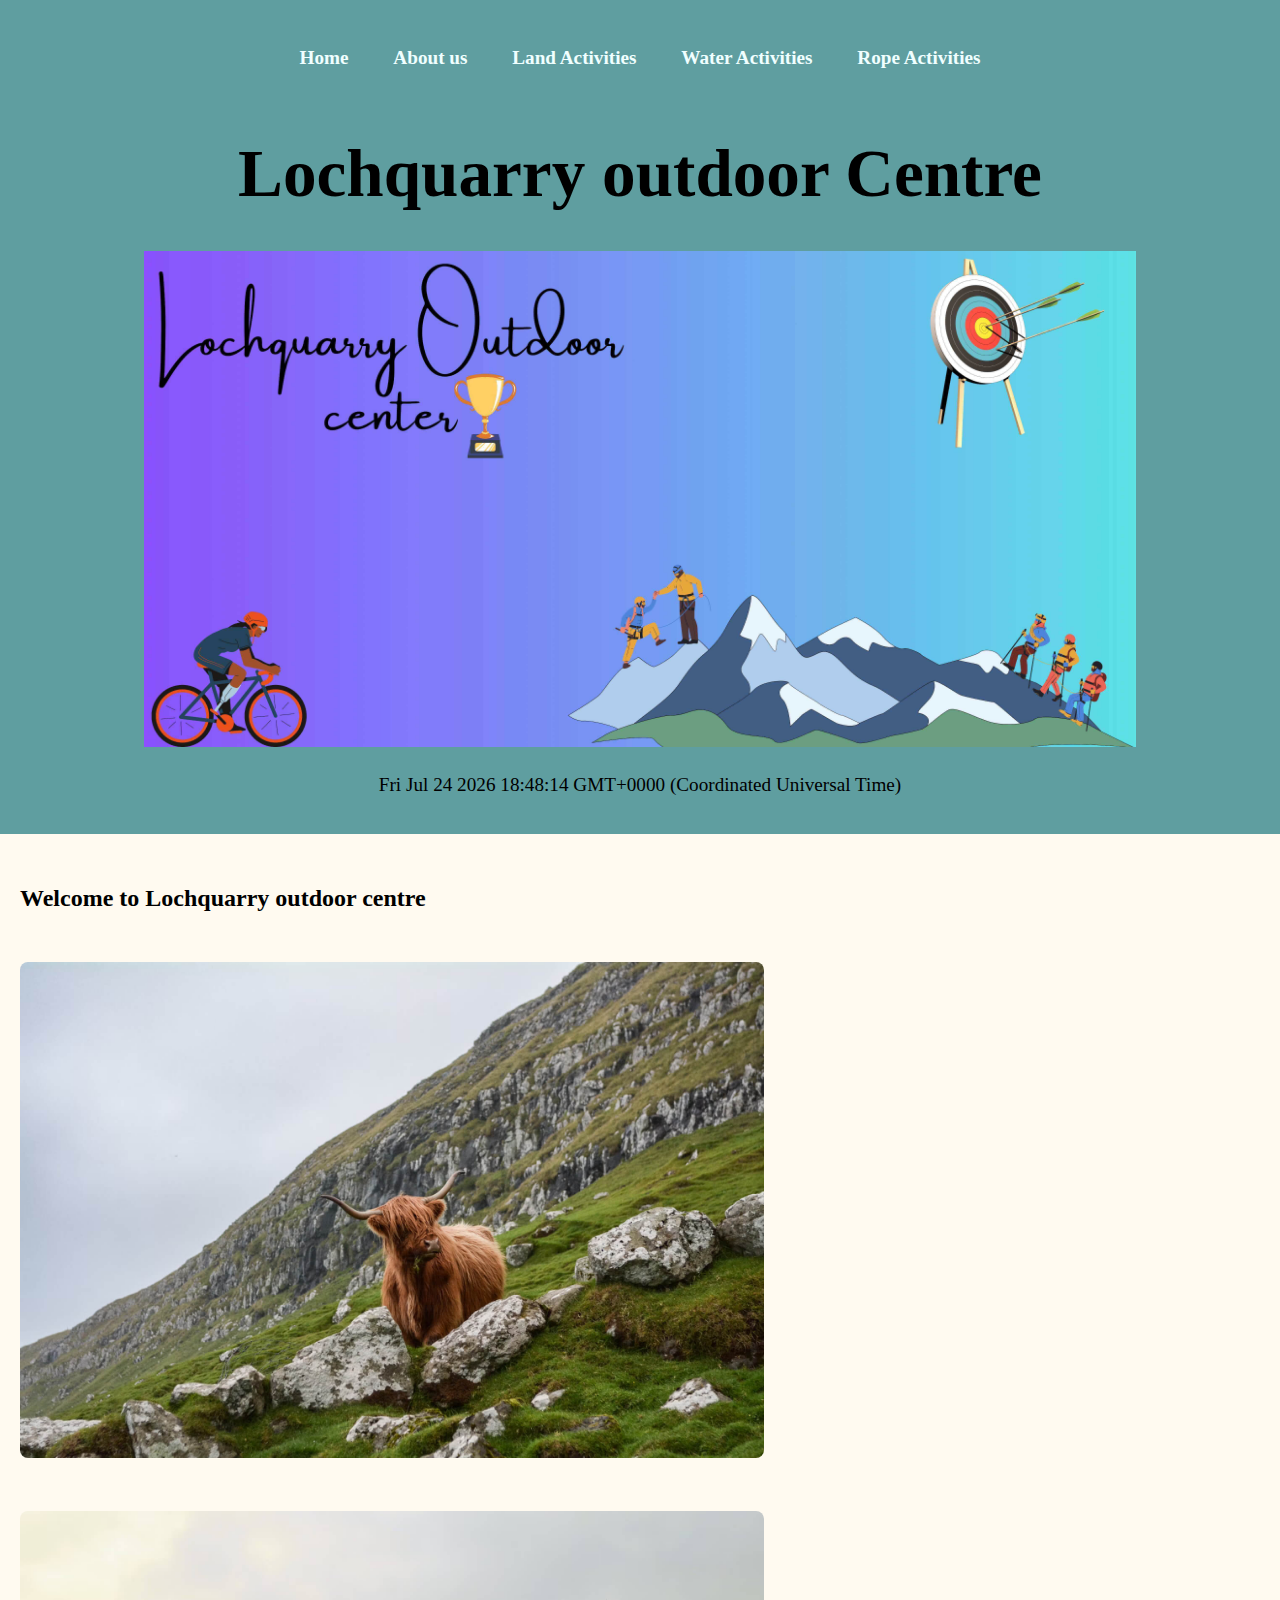
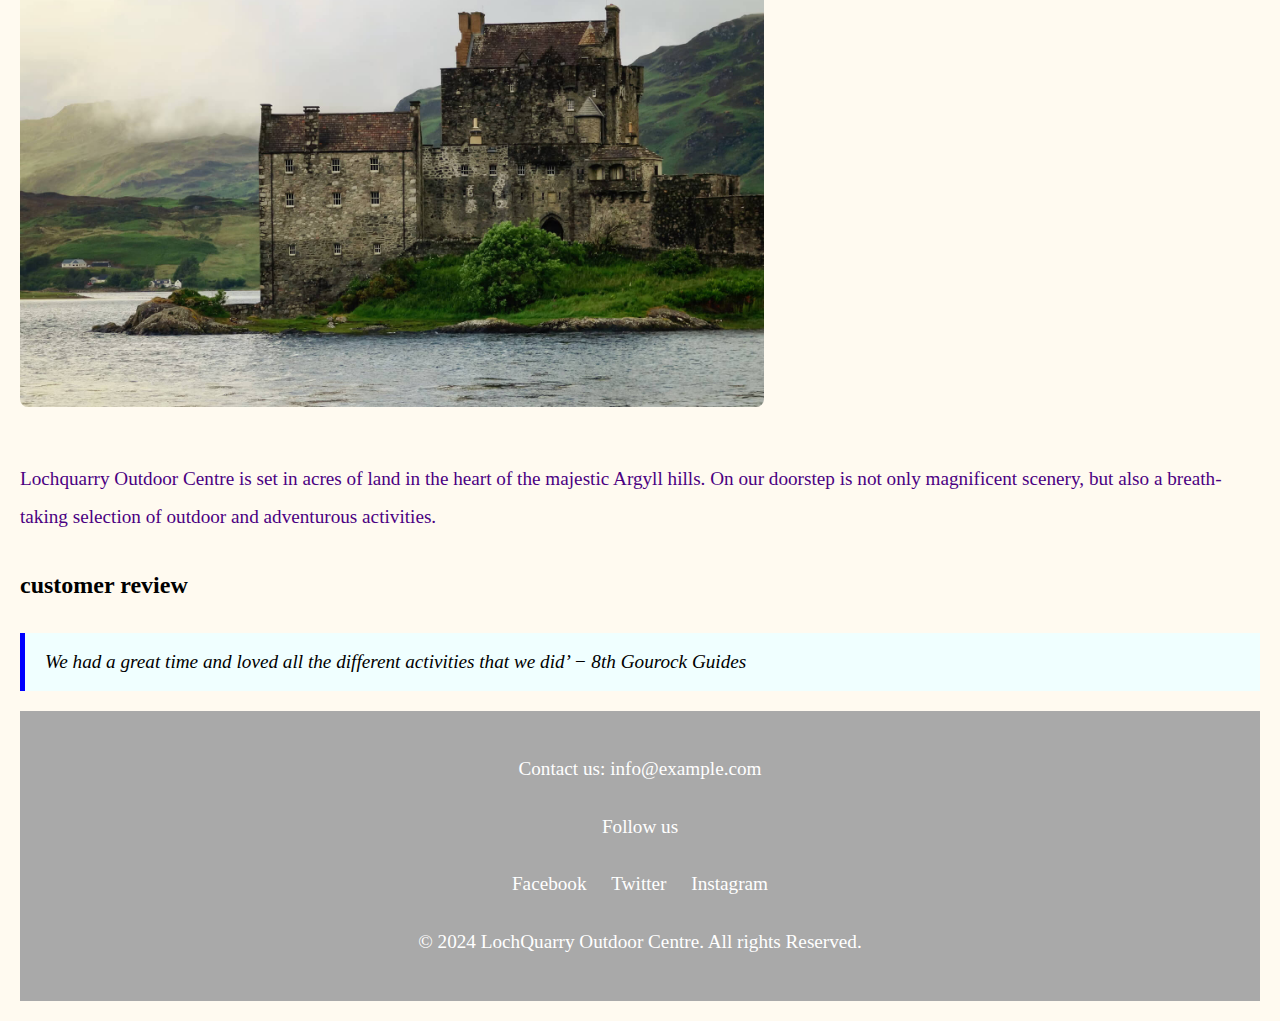
==== index.html @ 83a533e1 "Add files via upload" ====
<!DOCTYPE html>
<html lang="en">
    <title>Lochquarry Outdoor centre</title>
    <link rel="stylesheet" href="style.css">
    <body>
        <header>
            <nav>
                <ul>
                    <li><a href="index.html">Home</a></li>
                    <li><a href="About.html">About us</a></li>
                    <li><a href="land.html">Land Activities</a></li>
                    <li><a href="water.html">Water Activities</a></li>
                    <li><a href="rope.html">Rope Activities</a></li>

                </ul>
            </nav>
            <h1>Lochquarry outdoor Centre</h1>
      <img src="banner.jpg" alt="Lochquarry Banner">
      <p id="dt"></p>
      <script>
             document.getElementById('dt').innerHTML = new Date();
      </script>
        </header>
        <main>
            <h2>Welcome to Lochquarry outdoor centre</h2>
            <img src="Nature_3.jpg" alt="Nature image"> <img src="Nature_2.jpg" alt="Nature image">
            <p>Lochquarry Outdoor Centre is set in acres of land in the heart of the majestic Argyll hills. On our doorstep is not only magnificent scenery, but also a breath-taking selection of outdoor and adventurous activities.</p>
            <h3> customer review </h3>
            <blockquote>We had a great time and loved all the different activities that we did’ − 8th Gourock Guides</blockquote>
            <script>
                alert("Welcome to LochQuarry Outdoor Centre  ! !");
            </script>
            <footer>
                <div style="background-color: darkgrey; color: white; padding: 20px; text-align: center;" >
                    <div>
                        <p>Contact us: <a href="mailto:info@example.com" style="color: white; text-decoration: none;">info@example.com</a></p>
                    </div>


                    <div>
                        <p>Follow us</p>
                        <a href="https://facebook.com" target="_blank" style="color: white; margin: 0 10px; text-decoration: none;">Facebook</a>
                        <a href="https://twitter.com" target="_blank" style="color: white; margin: 0 10px; text-decoration: none;">Twitter</a>
                        <a href="https://instagram.com" target="_blank" style="color: white; margin: 0 10px; text-decoration: none;">Instagram</a>
                    </div>


                    <div>
                        <p>&copy; 2024 LochQuarry Outdoor Centre. All rights Reserved.</p>
                    </div>
                </div>
            </footer>
        </body>
</html>
---- style.css ----
/* General Styles*/
body {
       font-family: 'Times New Roman', Times, serif;
       font-size: larger;
       line-height: 2.0;
       margin: 0;
       padding: 0;
       color: indigo;
       background-color: floralwhite;
}

header {
    background-color: cadetblue;
    color: black;
    padding: 10px 20px;
    text-align: center;
}

header img {
    max-width: 80%;
    height: auto;
    display: block;
    margin: 0 auto;

}
header h1 { 
    font-size: 3.5em;
    margin: 10px 0;
}

nav ul {
    list-style: none;
    padding: 0;
}

nav ul li {
    display: inline-block;
    margin: 10px;
}

nav ul li a {
    color: azure;
    text-decoration: none;
    font-weight: bold;
    padding: 5px 10px;
    transition: background-color 0.3s;
}

nav ul li a:hover {
    background-color: mediumblue;
    border-radius: 5px;
}

/* Main Content Styles */
main {
    padding: 20px;
    text-align: left;
}

main h1, main h2, main h3 {
    color: black;
    font-size: x-large;
}

main img {
    max-height: 70%;
    height: 60%;
    max-width: 60%;
    margin: 20px auto;
    border-radius: 8px;
}

blockquote {
    font-style: italic;
    color: black;
    margin: 20px 0;
    padding: 10px 20px;
    border-left: 5px solid blue;
    background-color: azure;
}

/* Staff Section Styles */
.staff {
    padding: 20px;
    background-color: lightskyblue;
    margin: 20px 0;
    border-radius: 8px;
    box-shadow: 0 2px 5px  rgba(0, 0, 0, 0.1);
}

.staff h2 {
    color: black;
    text-align: left;
}

.staff-member {
    display: inline-block;
    width: 30%;
    margin: 10%;
    vertical-align: top;
    text-align: center;
    background-color: darkgray;
    padding: 15px;
    border-radius: 8px;
    box-shadow: 0 1px 4px rgba(0, 0, 0, 0.1);
}

.staff-member img {
    max-width: 80%;
    height: auto;
    border-radius: 50%;
}
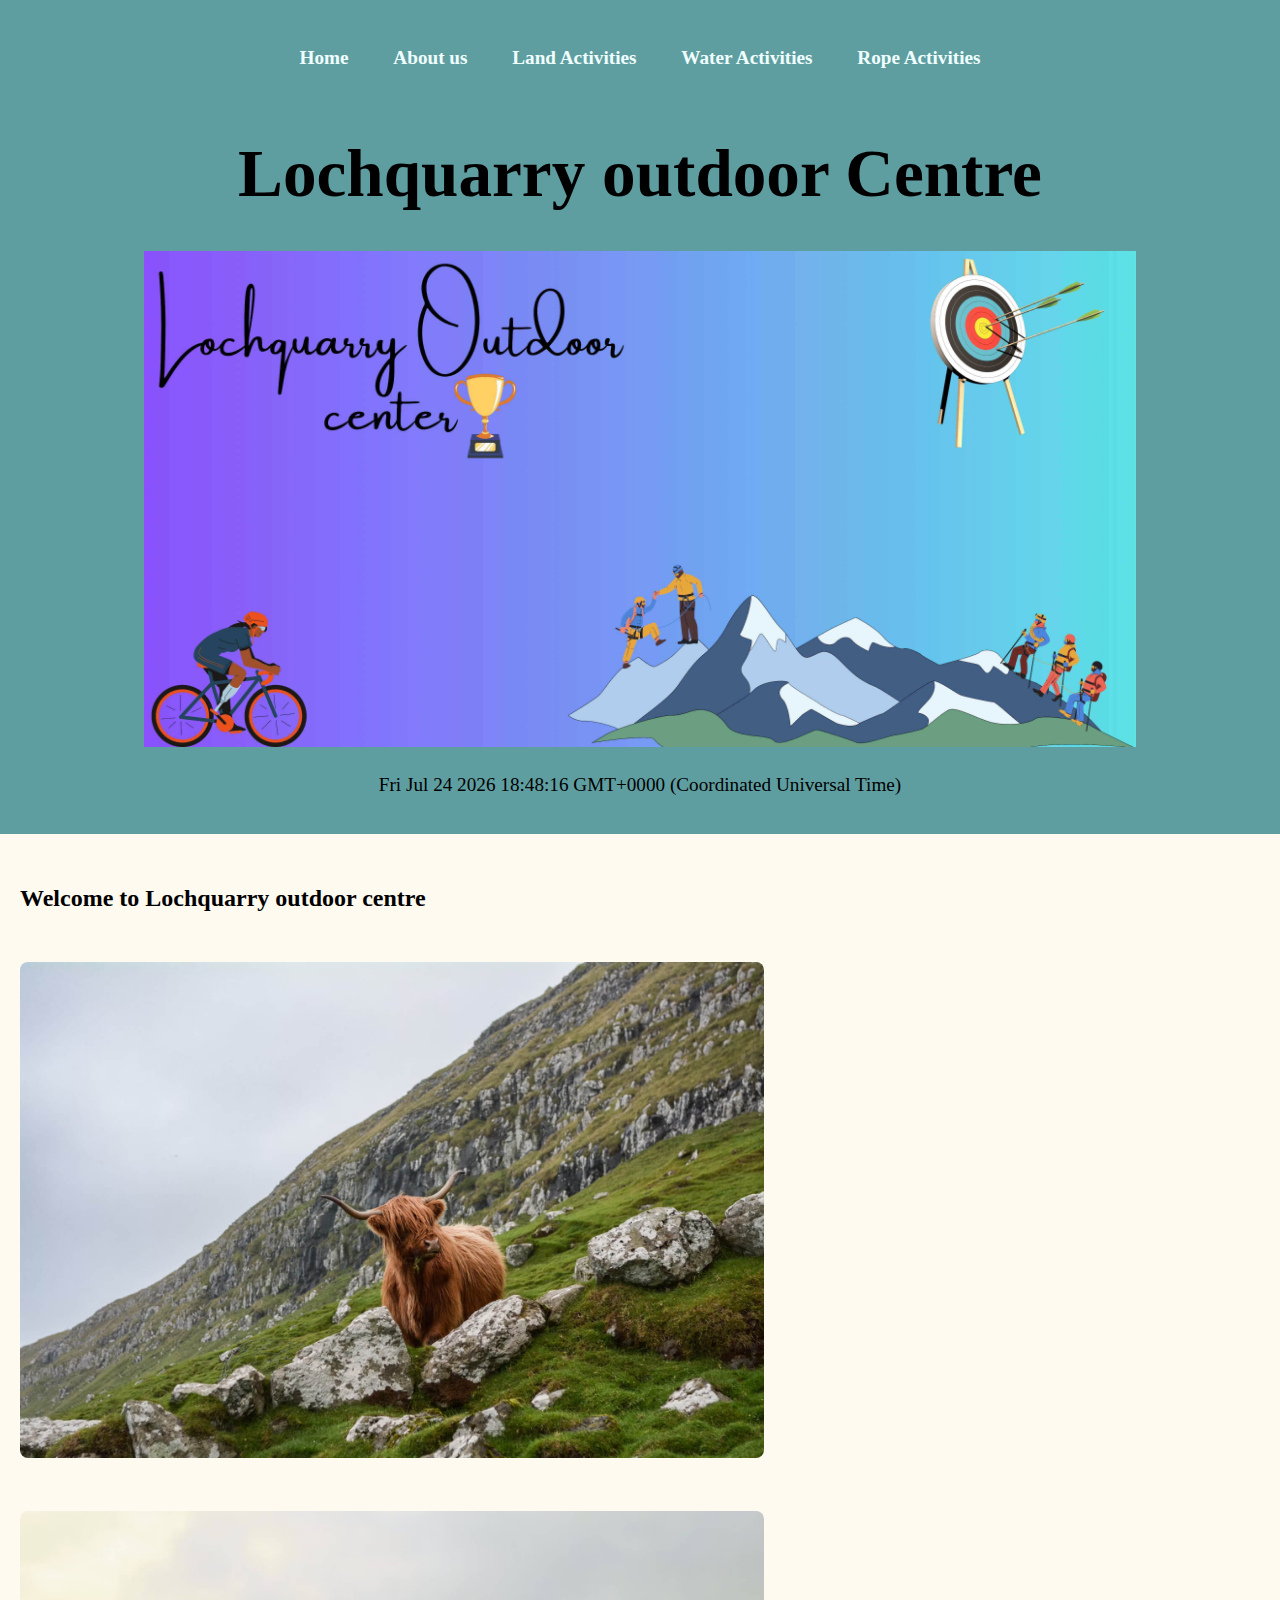
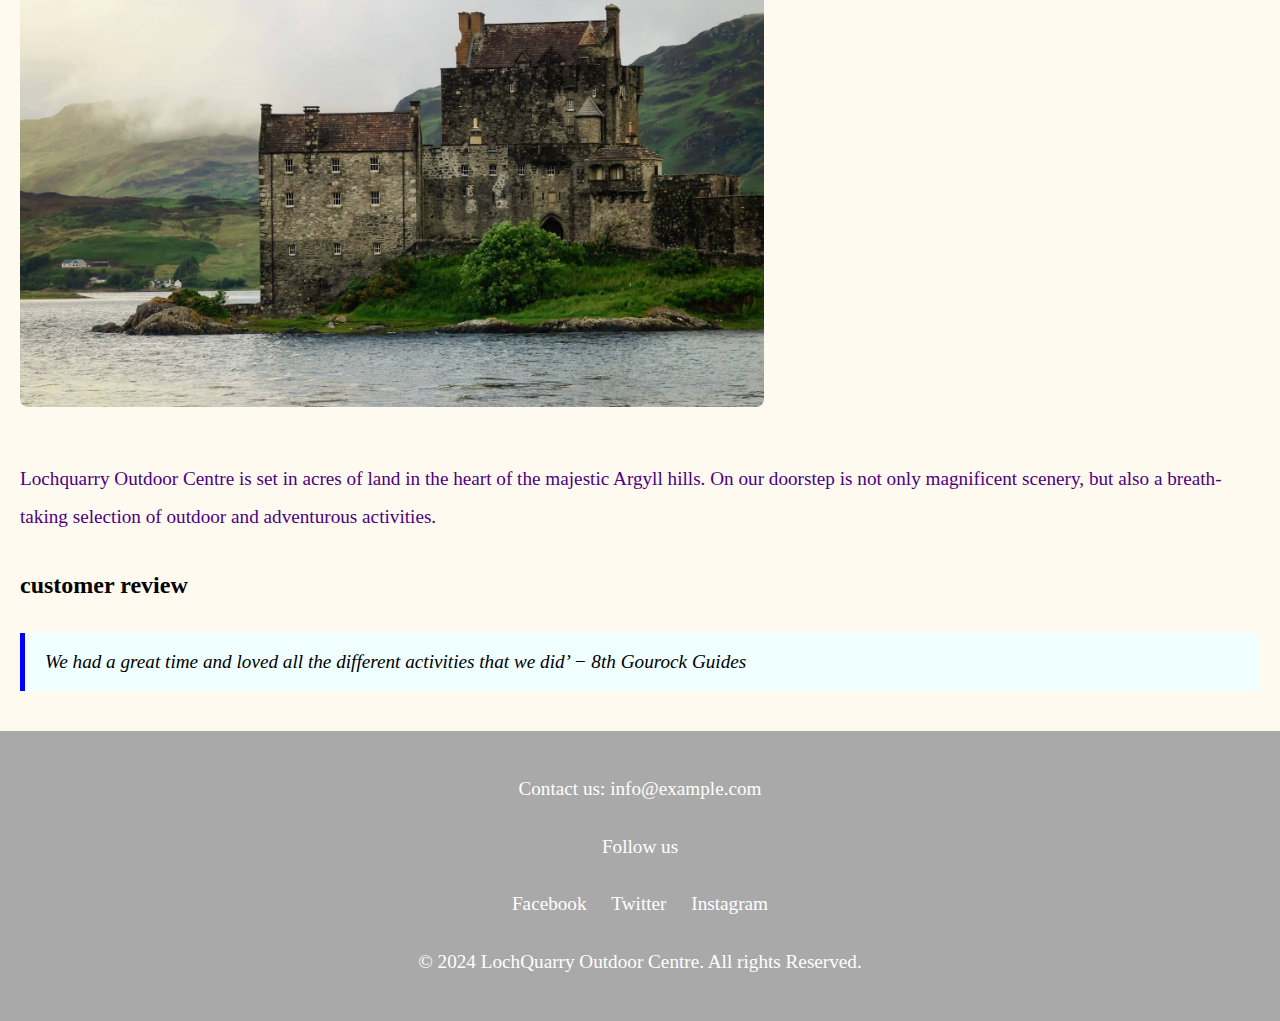
==== commit 013e6396: "Update index.html" ====
--- a/index.html
+++ b/index.html
@@ -27,6 +27,7 @@
             <p>Lochquarry Outdoor Centre is set in acres of land in the heart of the majestic Argyll hills. On our doorstep is not only magnificent scenery, but also a breath-taking selection of outdoor and adventurous activities.</p>
             <h3> customer review </h3>
             <blockquote>We had a great time and loved all the different activities that we did’ − 8th Gourock Guides</blockquote>
+        </main>
             <script>
                 alert("Welcome to LochQuarry Outdoor Centre  ! !");
             </script>
@@ -51,4 +52,4 @@
                 </div>
             </footer>
         </body>
-</html>+</html>
